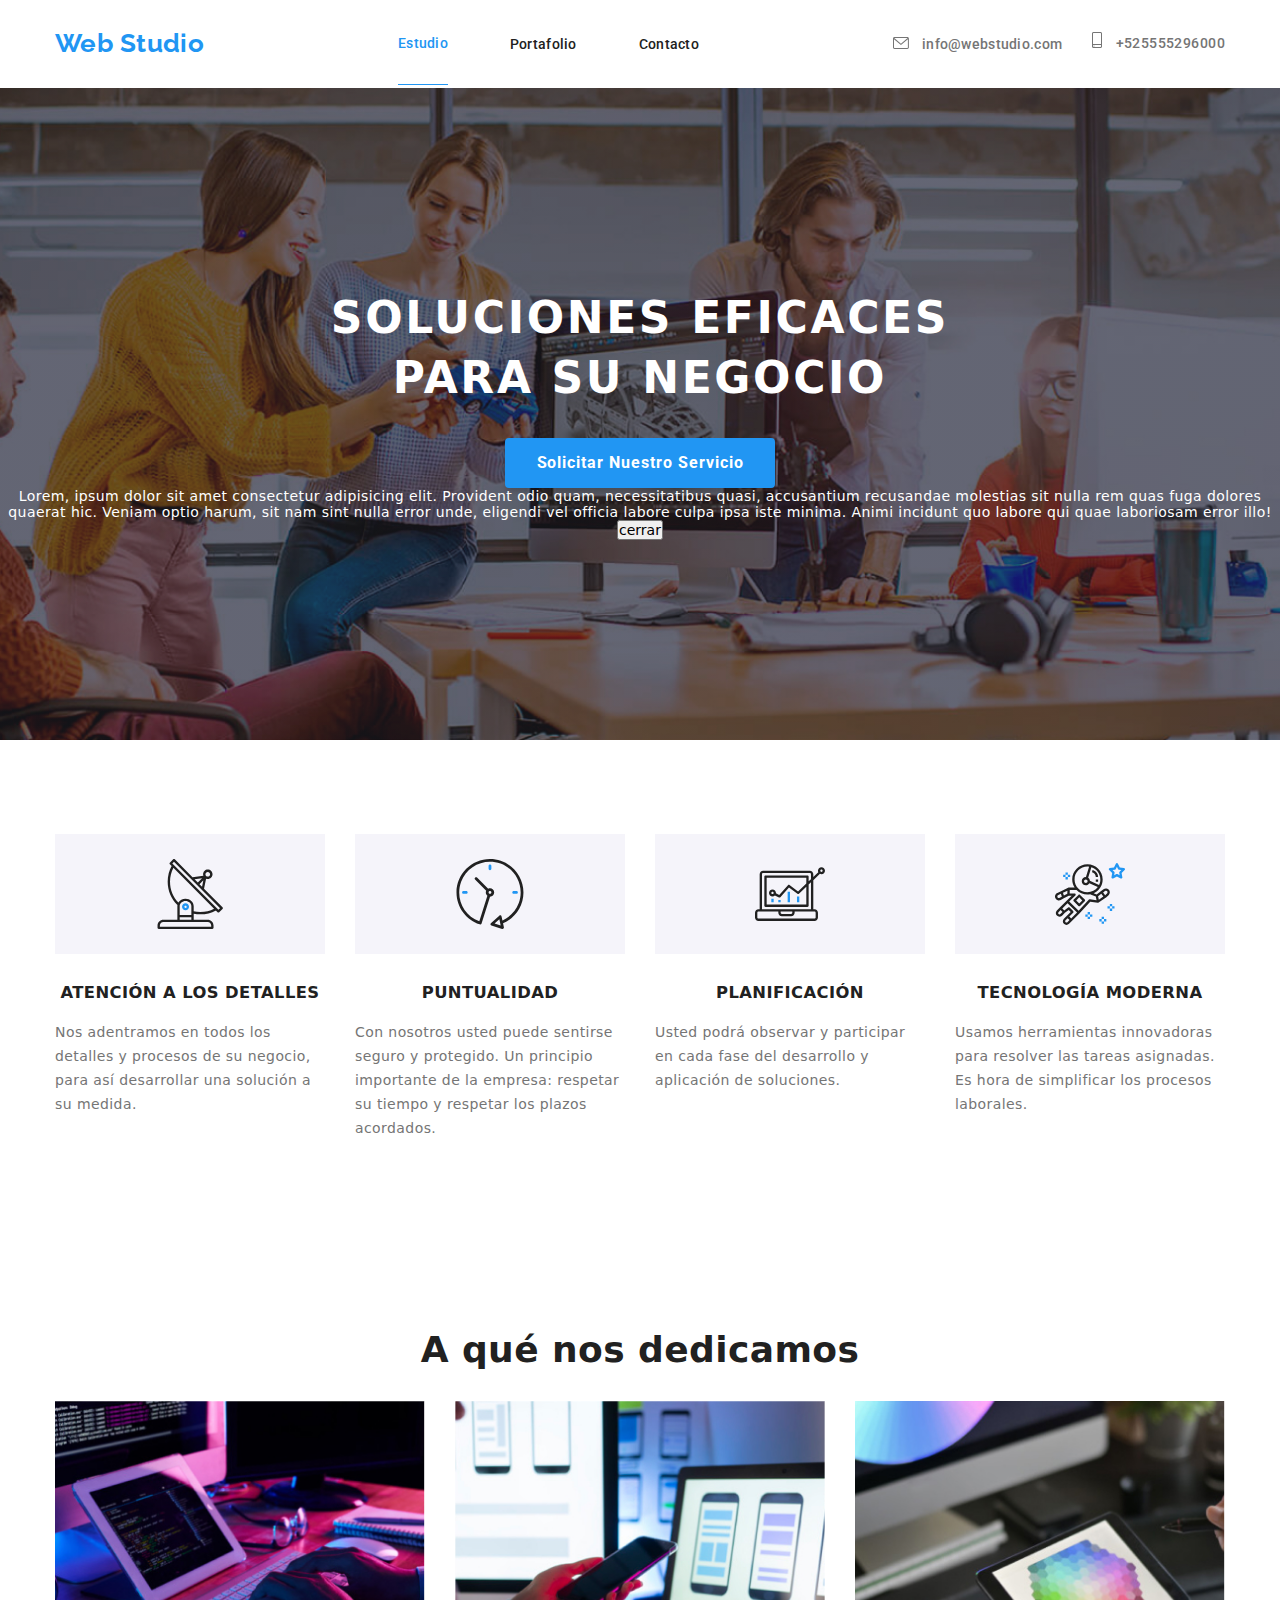
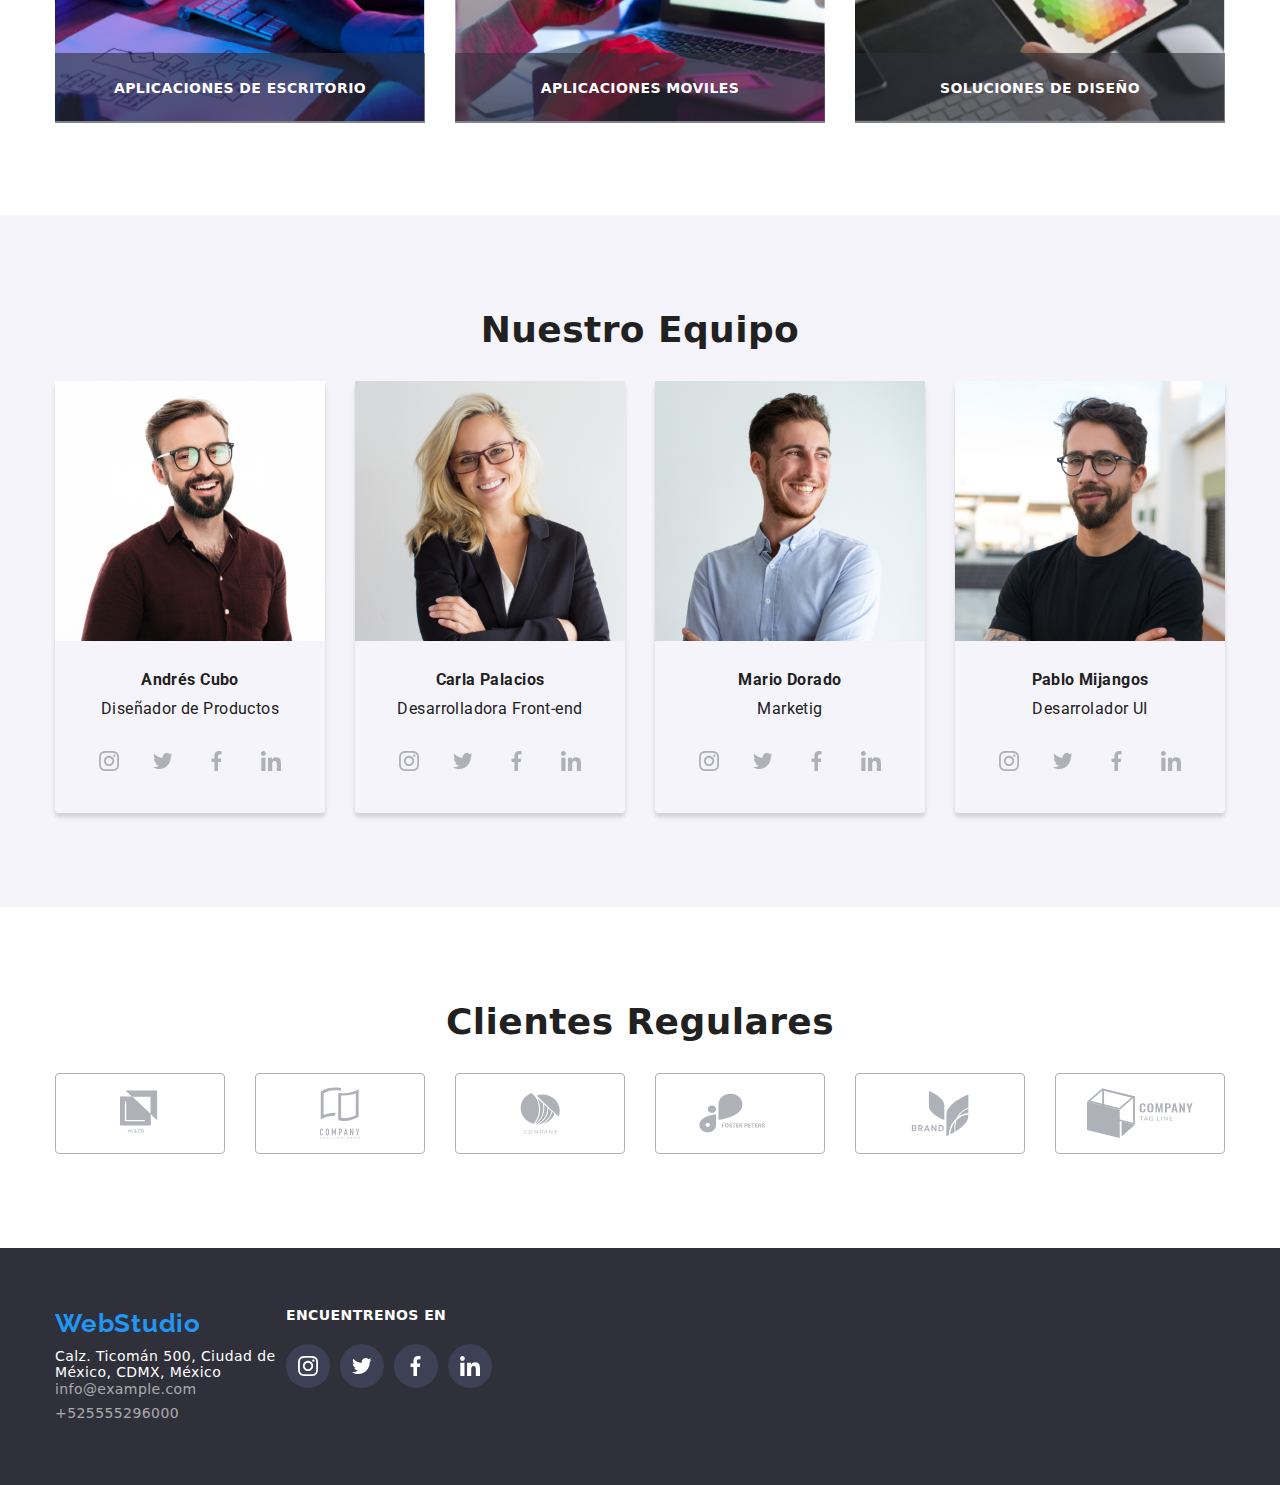
==== index.html @ 2e1197ca "tarea5" ====
<!DOCTYPE html>
<html lang="es">
    <head>
        <link rel="stylesheet" href="./css/styles.css"/>
        <link href="https://fonts.googleapis.com/css2?family=Raleway:wght@700&family=Roboto:wght@400;500;700;900&display=swap" rel="stylesheet"/>
        <link href="https://fonts.googleapis.com/css2?family=Roboto:wght@0,300;0,400;0,700;0,900;1,300;1,400;1,700;1,900&display=swap" rel="stylesheet">
        <link rel="stylesheet" href="https://cdnjs.cloudflare.com/ajax/libs/modern-normalize/1.0.0/modern-normalize.min.css"/>
        <meta charset="UTF-8">
        <meta http-equiv="X-UA-Compatible" content="IE=edge">
        <meta name="viewport" content="width=device-width, initial-scale=1.0">
        <title>Web Studio</title>
    </head>

    <body>
        <header>
            <div class="container container-header">
                <a href="#" class="principal-link">Web Studio</a>
                <nav class="link-nav">
                    <ul class="list-ul-links">
                        <li><a class="link-study" href="./index.html">Estudio</a></li>
                        <li><a class="link" href="./portafolio.html">Portafolio</a></li>
                        <li><a class="link" href="#">Contacto</a></li>
                    </ul>
                </nav>

                <div class="list-ul-contacs">
                    <div class="email">              
                        <a class="link-header" href="mailto:info@example.com" target="_blank">
                        <svg class="icon-email" width="16px" height="12px">
                            <use href="./images/icons.svg/sprite.svg#icon-envelope"></use>
                        </svg>
                        info@webstudio.com
                        </a>
                    </div>

                    <div class="tel">
                        <a class="header-number-contact" href="525555296000"> 
                        <svg class="icon-tel" width="10px" height="16px">
                            <use href="./images/icons.svg/sprite.svg#icon-smartphone"></use>
                        </svg>
                        +525555296000
                        </a>                                                            
                    </div>                                       
                </div>
            </div>     
        </header>

        <main>
            <section class="hero section">
                <div class="container back-hero image-hero">
                    <h1 class="hero-title">SOLUCIONES EFICACES PARA SU NEGOCIO</h1>
                    <button class="hero-button data-modal-open" type="button">Solicitar Nuestro Servicio</button>
                </div>
                <div class="backdrop is-hidden" data-modal> 
                    <div class="modal">
                        <p>Lorem, ipsum dolor sit amet consectetur adipisicing elit. Provident odio quam, necessitatibus quasi, accusantium recusandae molestias sit nulla rem quas fuga dolores quaerat hic. Veniam optio harum, sit nam sint nulla error unde, eligendi vel officia labore culpa ipsa iste minima. Animi incidunt quo labore qui quae laboriosam error illo!</p>
                        <button data-modal-close>cerrar</button>
                    </div>
                </div>
                
            </section>

            <section class="section">
                <div class="container">
                    <ul class="list-ul">
                        <li>
                            <div class="icons-benefist"> 
                                <svg class="icon-ant" width="70px" height="70px">
                                    <use href="./images/icons.svg/sprite.svg#icon-antenna"></use>
                                </svg> 
                            </div>
                            <h3 class="titles">ATENCIÓN A LOS DETALLES</h3>
                            <p class="paragraph"> Nos adentramos en todos los detalles y procesos de su negocio, para así desarrollar una solución a su medida.</p>
                        </li>

                        <li>
                            <div class="icons-benefist">
                                 <svg class="icon-clock" width="70px" height="70px">
                                    <use href="./images/icons.svg/sprite.svg#icon-clock"></use>
                                </svg>
                            </div>
                            <h3 class="titles">PUNTUALIDAD</h3>
                            <p class="paragraph">Con nosotros usted puede sentirse seguro y protegido. Un principio importante de la empresa: respetar su tiempo y respetar los plazos acordados.</p>
                        </li>

                        <li>
                            <div class="icons-benefist">
                                <svg class="icon-diagram" width="70px" height="70px">
                                    <use href="./images/icons.svg/sprite.svg#icon-diagram"></use>
                                </svg>
                            </div>                           
                            <h3 class="titles">PLANIFICACIÓN</h3>
                            <p class="paragraph">Usted podrá observar y participar en cada fase del desarrollo y aplicación de soluciones.</p>
                        </li>

                        <li>
                            <div class="icons-benefist">
                                <svg class="icon-astronaut" width="70px" height="70px">
                                    <use href="./images/icons.svg/sprite.svg#icon-astronaut"></use>
                                </svg>
                            </div>
                            <h3 class="titles">TECNOLOGÍA MODERNA</h3>
                            <p class="paragraph">Usamos herramientas innovadoras para resolver las tareas asignadas. Es hora de simplificar los procesos laborales.</p>
                        </li>
                    </ul>
                </div>
            </section>

            <section class="section">
                <div class="container">
                    <h2 class="title-service">A qué nos dedicamos</h2>
                    <ul class="list-ul list-service img-service">
                        <div class="imag-server">
                            <img src="./images/service-1.jpg" alt="Servicio1" width="373">
                            <div class="text-imag">
                                <p class="paragraph-serv">aplicaciones de escritorio</p>
                            </div>
                        </div>
                        <div class="imag-server">
                            <img src="./images/service-2.jpg" alt="Servicio2" width="373">
                            <div class="text-imag">
                                <p class="paragraph-serv">aplicaciones moviles</p>
                            </div>
                        </div>
                        <div class="imag-server">  
                            <img src="./images/service-3.jpg" alt="Servicio3" width="373"> 
                            <div class="text-imag">
                                <p class="paragraph-serv">soluciones de diseño</p>
                            </div>
                        </div>
                    </ul>
                </div>               
            </section>

            <section class="seccion-team section">
                <div class="container">
                    <h2 class="title-service ">Nuestro Equipo</h2>
                    <ul class="list team-service">
                        <li class="person-rol">
                            <img src="./images/andrescubo.jpg" alt="Andrés Cubo" width="270" height="260">
                            <div class="team-member">
                                <h3 class="h3">Andrés Cubo</h3> 
                                <p class="paragraph-second">Diseñador de Productos</p>
                                <ul class="ul-social-networks">
                                    <li class="social-networks">
                                        <a href="#" class="team-contact-link" >
                                            <svg class="team-contact-icon" width="20px" height="20px">
                                                <use class= "icon"href="./images/icons.svg/sprite.svg#icon-instagram"></use>
                                            </svg>
                                        </a> 
                                    </li>
                                    <li class="social-networks">
                                        <a href="#" class="team-contact-link" >
                                            <svg class="team-contact-icon" width="20px" height="20px">
                                                <use href="./images/icons.svg/sprite.svg#icon-twitter"></use>
                                            </svg>
                                        </a> 
                                    </li>
                                    <li class="social-networks">
                                        <a href="#" class="team-contact-link" >
                                            <svg class="team-contact-icon" width="20px" height="20px">
                                                <use href="./images/icons.svg/sprite.svg#icon-facebook"></use>
                                            </svg>
                                        </a> 
                                    </li>
                                    <li class="social-networks">
                                        <a href="#" class="team-contact-link" >
                                            <svg class="team-contact-icon" width="20px" height="20px">
                                                <use href="./images/icons.svg/sprite.svg#icon-linkedin"></use>
                                            </svg>
                                        </a> 
                                    </li>                                                                              
                                </ul>                                    
                            </div>                              
                        </li>
                        <li class="person-rol"> 
                            <img src="./images/carlapalacios.jpg" alt="Carla Palacios" width="270" height="260">
                            <div class="team-member">
                                <h3 class="h3">Carla Palacios</h3>
                                <p class="paragraph-second">Desarrolladora Front-end</p>
                                <ul class="ul-social-networks">
                                    <li class="social-networks">
                                        <a href="#" class="team-contact-link" >
                                            <svg class="team-contact-icon" width="20px" height="20px">
                                                <use class= "icon"href="./images/icons.svg/sprite.svg#icon-instagram"></use>
                                            </svg>
                                        </a> 
                                    </li>
                                    <li class="social-networks">
                                        <a href="#" class="team-contact-link" >
                                            <svg class="team-contact-icon" width="20px" height="20px">
                                                <use href="./images/icons.svg/sprite.svg#icon-twitter"></use>
                                            </svg>
                                        </a> 
                                    </li>
                                    <li class="social-networks">
                                        <a href="#" class="team-contact-link" >
                                            <svg class="team-contact-icon" width="20px" height="20px">
                                                <use href="./images/icons.svg/sprite.svg#icon-facebook"></use>
                                            </svg>
                                        </a> 
                                    </li>
                                    <li class="social-networks">
                                        <a href="#" class="team-contact-link" >
                                            <svg class="team-contact-icon" width="20px" height="20px">
                                                <use href="./images/icons.svg/sprite.svg#icon-linkedin"></use>
                                            </svg>
                                        </a> 
                                    </li>                                                                              
                                </ul>    
                            </div>                          
                        </li>
                        <li class="person-rol">
                            <img src="./images/mariodorado.jpg" alt="Mario Dorado" width="270" height="260">
                            <div class="team-member">
                                <h3 class="h3">Mario Dorado</h3>  
                                <p class="paragraph-second">Marketig</p>
                                <ul class="ul-social-networks">
                                    <li class="social-networks">
                                        <a href="#" class="team-contact-link" >
                                            <svg class="team-contact-icon" width="20px" height="20px">
                                                <use class= "icon"href="./images/icons.svg/sprite.svg#icon-instagram"></use>
                                            </svg>
                                        </a> 
                                    </li>
                                    <li class="social-networks">
                                        <a href="#" class="team-contact-link" >
                                            <svg class="team-contact-icon" width="20px" height="20px">
                                                <use href="./images/icons.svg/sprite.svg#icon-twitter"></use>
                                            </svg>
                                        </a> 
                                    </li>
                                    <li class="social-networks">
                                        <a href="#" class="team-contact-link" >
                                            <svg class="team-contact-icon" width="20px" height="20px">
                                                <use href="./images/icons.svg/sprite.svg#icon-facebook"></use>
                                            </svg>
                                        </a> 
                                    </li>
                                    <li class="social-networks">
                                        <a href="#" class="team-contact-link" >
                                            <svg class="team-contact-icon" width="20px" height="20px">
                                                <use href="./images/icons.svg/sprite.svg#icon-linkedin"></use>
                                            </svg>
                                        </a> 
                                    </li>                                                                              
                                </ul> 
                            </div>                                
                        </li>
                        <li class="person-rol">
                            <img src="./images/pablomijangos.jpg" alt="Pablo Mijangos" width="270" height="260"> 
                            <div class="team-member">
                                <h3 class="h3">Pablo Mijangos</h3>  
                                <p class="paragraph-second">Desarrolador UI</p>
                                <ul class="ul-social-networks">
                                    <li class="social-networks">
                                        <a href="#" class="team-contact-link" >
                                            <svg class="team-contact-icon" width="20px" height="20px">
                                                <use class= "icon"href="./images/icons.svg/sprite.svg#icon-instagram"></use>
                                            </svg>
                                        </a> 
                                    </li>
                                    <li class="social-networks">
                                        <a href="#" class="team-contact-link" >
                                            <svg class="team-contact-icon" width="20px" height="20px">
                                                <use href="./images/icons.svg/sprite.svg#icon-twitter"></use>
                                            </svg>
                                        </a> 
                                    </li>
                                    <li class="social-networks">
                                        <a href="#" class="team-contact-link" >
                                            <svg class="team-contact-icon" width="20px" height="20px">
                                                <use href="./images/icons.svg/sprite.svg#icon-facebook"></use>
                                            </svg>
                                        </a> 
                                    </li>
                                    <li class="social-networks">
                                        <a href="#" class="team-contact-link" >
                                            <svg class="team-contact-icon" width="20px" height="20px">
                                                <use href="./images/icons.svg/sprite.svg#icon-linkedin"></use>
                                            </svg>
                                        </a> 
                                    </li>                                                                              
                                </ul>
                            </div>                                
                        </li>
                    </ul>
                </div>
            </section>
            <section class="section">
                <div class="container">
                    <h2 class="title-service">Clientes Regulares</h2>
                    <div class="list-ul icon-list">
                            <a href="#" class="bord-icons">
                                <svg class="icon-group" width="41px" height="46px">
                                    <use href="./images/icons.svg/sprite.svg#icon-Client-1"></use>
                                </svg>
                            </a>                          
                       
                            <a href="#" class="bord-icons"> 
                                <svg class="icon-group" width="40px" height="52px">
                                    <use href="./images/icons.svg/sprite.svg#icon-Client-2"></use>
                                </svg>
                            </a>                          
                       
                            <a href="#" class="bord-icons">
                                <svg class="icon-group" width="43px" height="41px">
                                    <use href="./images/icons.svg/sprite.svg#icon-Client-3"></use>
                                </svg>
                            </a>                          
                        
                            <a href="#" class="bord-icons">
                                <svg class="icon-group" width="84px" height="40px">
                                    <use href="./images/icons.svg/sprite.svg#icon-Client-4"></use>
                                </svg>
                            </a>                          
                       
                            <a href="#" class="bord-icons">
                                <svg class="icon-group" width="62px" height="45px">
                                    <use href="./images/icons.svg/sprite.svg#icon-Client-5"></use>
                                </svg>
                            </a>                           
                        
                            <a href="#" class="bord-icons">
                                <svg class="icon-group" width="106px" height="52px">
                                    <use href="./images/icons.svg/sprite.svg#icon-Client-6"></use>
                                </svg>
                            </a>                        
                    </div>
                </div>
            </section>
        </main>

        <footer class="footer">
            <div class="container">
                <div class="style">
                    <div>
                        <a href="#" class="link-study-footer" target="_blank">WebStudio</a>
                        <address class="address">
                            <ul class="list-addres">
                                <li class="dir"> Calz. Ticomán 500, Ciudad de México, CDMX, México </li>
                                <li><a class="footer-link" href="mailto:info@example.com"  target="_blank">info@example.com</a> </li>
                                <li><a class="footer-number-contact"href="tel:+525555296000">+525555296000</a></li>
                            </ul> 
                        </address>
                    </div>

                    <div class="network-footer">
                        <h2 class="title-network-footer">Encuentrenos en</h2>           
                        <ul class="ul-social-networks">
                            <li class="social-networks">
                                <a href="#" class="team-contact-link2" >
                                    <svg class="team-contact-icon2" width="20px" height="20px">
                                        <use class= "icon"href="./images/icons.svg/sprite.svg#icon-instagram"></use>
                                    </svg>
                                </a> 
                            </li>
                            <li class="social-networks">
                                <a href="#" class="team-contact-link2" >
                                    <svg class="team-contact-icon2" width="20px" height="20px">
                                        <use href="./images/icons.svg/sprite.svg#icon-twitter"></use>
                                    </svg>
                                </a> 
                            </li>
                            <li class="social-networks">
                                <a href="#" class="team-contact-link2" >
                                    <svg class="team-contact-icon2" width="20px" height="20px">
                                        <use href="./images/icons.svg/sprite.svg#icon-facebook"></use>
                                    </svg>
                                </a> 
                            </li>
                            <li class="social-networks">
                                <a href="#" class="team-contact-link2" >
                                    <svg class="team-contact-icon2" width="20px" height="20px">
                                        <use href="./images/icons.svg/sprite.svg#icon-linkedin"></use>
                                    </svg>
                                </a> 
                            </li>                                                                              
                        </ul>
                    </div>
                </div>    
            </div>            
        </footer>
    <script src="./js/modal.js"></script>
    </body>
</html>
---- css/styles.css ----
/* ------------ NORMALICE-----------------*/

h1,h2,h3,h4,h5,h6,p{
    margin-top: 0;
    margin-bottom: 0;
}
html{
    box-sizing: border-box;
}
*,*::after,*::before{
    box-sizing: inherit;
}
img{
    display: block;
    max-width: 100%;
    height: auto;
}
address{
    font-style: normal;
}
.link{
    text-decoration: none;
    color: inherit;
}
.list{
    list-style: none;
    padding: 0;
    margin: 0;
}

/*---------------------Variables--------------------------------*/
:root{
    --conteiner-pading:calc((100%- 1200)/2);
    --color-texto-principal: #212121; 
    --color-texto-secundario: #2196F3;
    --color-texto-terceario: #FFFFFF;
    --background-color-principal: #2196F3;
}
 /* --- GENERAL---*/
body{
    color: var(--color-texto-principal);
    background-color: var(--color-texto-terceario);
    font-family: "Roboto", sans-serif;
    font-style: normal;
    font-size: 14px;
    font-weight: 400;
    letter-spacing: 0.03em;
}
a {
 text-decoration: none;
}
* {
    margin: 0;
    padding: 0;
    box-sizing: border-box;
  }
.container { 
    width: 1200px; 
    padding-left: 15px; 
    padding-right: 15px; 
    margin:0 auto; 
}
.section{
    padding-top: 94px;
    padding-bottom: 94px;
}
/* ----------------HEADER---------------------------*/

/* -----------logo Webstudio-------------------*/

.principal-link{
    color: var(--color-texto-secundario);
    font-family: "Raleway";
    font-weight: 700;
    font-size: 26px;
    line-height: 1.19;
    margin-top: 24px;
    margin-bottom: 25px;
}
/* --------enlaces header------------------------------*/

.link-study{
    position: relative;
    color: var(--color-texto-secundario);
    font-family: "Roboto";
    font-weight: 500;
    line-height: 0.86;
    text-align: left;
    line-height: 1.14;
    letter-spacing: 0.02em;
    text-decoration: none;  
    padding-top: 32px;
    padding-bottom: 32px;
}
.link-study:hover,
.link-study:focus{
    color: var(--color-texto-principal);
 }

.link-study::after{
    content:"";
    position: absolute;
    bottom: -1px;
    left: 0;
    width: 100%;
    height: .1px;
    background-color: var(--color-texto-secundario);
    }
.link-study:hover::after{
    height: 4px;
    color: var(--color-texto-secundario);
    border-radius: 2px;
    transition-duration: 250ms;
    transition-timing-function: cubic-bezier( 0.4, 0, 0.2, 1);
}
.link-portfolio{
    color: var(--color-texto-secundario);
    font-family: "Roboto";
    font-weight: 500;
    line-height: 0.87;
    letter-spacing:0.02em;
    padding-top: 32px;
    padding-bottom: 32px;
    text-decoration: none;
}
.link-portfolio:hover,
.link-portfolio:focus{
    color: var(--color-texto-secundario);
    transition-duration: 500ms;
    transition-timing-function: cubic-bezier( 0.4, 0, 0.2, 1);
}
.link-portfolio{
    position: relative;
}
.link-portfolio::after{
    content:"";
    position: absolute;
    bottom: 0;
    left: 0;
    width: 100%;
    height: 1px;
    background-color: var(--color-texto-secundario);
    border-radius: 2px;
    }
.link-portfolio:hover::after{
    height: 4px;
    color: var(--color-texto-secundario);
    transition-duration: 500ms;
    transition-timing-function: cubic-bezier( 0.4, 0, 0.2, 1);
}
.link{
    color: var(--color-texto-principal);
    font-family: "Roboto";
    font-weight: 500;
    line-height: 0.87;
    text-align: left;
    letter-spacing:0.02em;
    padding-top: 32px;
    padding-bottom: 32px;
    text-decoration: none;
}
.link:hover,
.link:focus{
    color: var(--color-texto-secundario);
    transition-duration: 250ms;
    transition-timing-function: cubic-bezier( 0.4, 0, 0.2, 1);
}
/*-------------------------------------------*/
.link-header{
    color:#757575  ;
    font-family: "Roboto";
    font-weight: 500;
    line-height: 0.86;
    letter-spacing: 0.02em;
    padding-top: 32px;
    padding-bottom: 32px;
    text-decoration: none;
    }
.link-header:hover,
.link-header:focus{
    color: var(--color-texto-secundario);
}
.header-number-contact{
    color: #757575;
    font-family: "Roboto";
    font-style: normal;
    font-weight: 500;
    line-height: 1.71;
    text-align: left;
    padding-top: 32px;
    padding-bottom: 32px;
    text-decoration: none;
}
.header-number-contact:hover,
.header-number-contact:focus{
    color: var(--color-texto-secundario); 
}
    /*--- FLEX HEADER--- */

.container-header{
    display: flex;
    justify-content: space-between;
    align-items: center;
    gap: 100px;
    text-decoration: none;
}
.link-nav{
    display: flex; 
    justify-content: center;
    align-items: center;
    gap: 80px;
    text-decoration: none;
}
.list-ul{
    display: flex;
    justify-content: center;
    list-style: none;
    gap: 30px;
    }

.list-ul-links{
    display: flex;
    justify-content: center;
    align-items: center;
    list-style: none;
    gap: 62px;
}

.list-ul-contacs{
    display: flex;
    justify-content: flex-end;
    align-items: center;
    list-style: none;
    gap: 30px;
}
.email{
    display: flex;
    justify-content: center;
    align-items: center;
    gap: 30px;
    cursor: pointer;
}
.email:hover use,
.email:focus use{
    fill: var(--color-texto-secundario);
}
.icon-email{
    fill: #757575;
    margin-right: 10px;
}

.tel:hover use,
.tel:focus use{
    fill: var(--color-texto-secundario);
}
.tel{
    cursor: pointer;
}
.tel{
    display: flex;
    justify-content: center;
    align-items: center;
    gap: 08px;
}    
.icon-tel{
    fill: #757575;
    margin-right: 10px;
}
/*---------------------------MAIN------------------------*/
/*------hero------*/
.hero{
    color: var(--color-texto-terceario);
    background-color: #2F303A;
    text-align: center;
    align-items: center;
    padding: 200px 0;
    display: flex;
    width: auto;
    height: auto;
    justify-content: space-evenly;
    flex-direction: column;
    align-items: center;
    background-image:
    linear-gradient(to right, 
    rgba(47,48,58,0.4), 
    rgba(47,48,58,0.4)),
    url(../images/Imagen.jpg);
    background-position: center;
    background-size: cover;
}
/*------------Titulo Principal----------------*/
.hero-title{
    color: var(--color-texto-terceario);
    width: 696px;
    font-weight: 900;
    font-size: 44px;
    line-height: 1.36;
    text-align: center;
    letter-spacing: 0.06em;
    margin-left:auto;
    margin-right: auto;
}
/*---------Botón principal------------------------------------*/

.hero-button{
    color: var(--color-texto-terceario);
    background-color: var(--background-color-principal);
    font-family: "Roboto";
    font-size: 16px;
    font-weight: 700;
    line-height: 1.87;
    letter-spacing: 0.06em;
    padding: 10px 32px;
    border: 0; 
    cursor: pointer;
    text-align: center;
    margin-top: 30px;
    box-shadow: 0px 4px 4px rgba(0, 0, 0, 0.15);
    border-radius: 4px; 
}
.hero-button:hover, 
.hero-button:focus{
    color: var(--color-texto-principal);
    transition-duration: 250ms;
    transition-timing-function: cubic-bezier( 0.4, 0, 0.2, 1);
}

/*---------Ventana modal------------
.data-modal-open{

}
.backdrop{
    position: fixed;
    width: 100%;
    height: 100%;
    top: 0;
    left: 0;
    background-color: rgba(0, 0, 0, 0.4);
 
}
.is-hidden{
    visibility: hidden;
    opacity: 0;
    pointer-events: none;   
}
.modal{
    position: absolute;
    border-radius: 4px;
    visibility: hidden;

-----*/


/*-------Sección de beneficios y servicios--------------------------------*/

.icons-benefist{
    background-color: #F5F4FA;
    display: flex;
    width: 270px;
    height: 120px;
    justify-content: center;
    align-items: center;
    text-align: center;
    gap: 20px;
}
.titles{
    color: var(--color-texto-principal);
    font-weight: 700;
    text-align: center;
    align-items: center;
    line-height: 1.14;
    padding-top: 30px;
}
.paragraph{
    color: #757575;
    font-weight: 400;
    line-height: 1.71;
    text-align: left;
    margin-top: 19px;
}

/*-------------Servicios----------------*/
.h3{
    font-family: "Roboto";
    font-style: bond;
    font-weight: 700;
    font-size: 16px;
    line-height: 1.18;
    margin-bottom: 10px;
}
.paragraph-second{
    font-family: "Roboto";
    font-weight: 400;
    font-size: 16px;
    line-height: 1.18;
    text-align: center;
}
/*------Flex contenedor de servicios*/
.icon{
    display: flex;
    justify-content: center;
    align-items: center;
}
.title-service{
    font-weight: 700;
    font-size: 36px;
    line-height: 1.16;
    text-align: center;
    margin-bottom: 30px;
}
.imag-server{
    position: relative;
}
.text-imag{
    position: absolute;
    top: 252px;
    width: 100%;
} 
.paragraph-serv{
    color: var(--color-texto-terceario);
    font-weight: 700;
    font-size: 14px;
    text-align: center;
    text-transform: uppercase;
    background-color: rgba(47, 48, 58, 0.6);
    line-height: 70px; 
}
/*--------------------------------*/
.seccion-team{
    background-color: #F5F4FA;
}
.team-service{
    display: flex;
    justify-content: center;
    align-items: center;
    text-align: center;
    gap: 30px;  
}
.person-rol{
    border-radius: 4px;
    box-shadow: 0px 4px 4px rgba(0, 0, 0, 0.15);
}
.team-member {
    padding: 30px;
}
/*-----------------Iconos redes sociales Main-----------------*/

.team-contact-link{
    display: flex;
    justify-content: center;
    width: 44px;
    height: 44px;
    border-radius: 25px;
    text-align: center;
    align-items: center;
    line-height: 1.87;
}
.team-contact-link:hover{
    display: flex;
    justify-content: center;
    width: 44px;
    height: 44px;
    border-radius: 25px;
    background-color: var(--color-texto-secundario);
    text-align: center;
    align-items: center;
    line-height: 1.87;
    transition-duration: 250ms;
    transition-timing-function: cubic-bezier( 0.4, 0, 0.2, 1);
}
.ul-social-networks{
    display: flex;
    justify-content: center;
    align-items: center;
    gap: 10px;
    margin-top: 20px;
    cursor: pointer; 
    list-style: none;
}
.team-contact-link{
    display: flex;
    justify-content: center;
    width: 44px;
    height: 44px;
    border-radius: 25px;
    text-align: center;
    align-items: center;
    line-height: 1.87;
 }
.team-contact-icon{
    fill: #AFB1B8;
    }
.team-contact-icon:hover{
        fill: var(--color-texto-terceario);
        transition-duration: 500ms;
    transition-timing-function: cubic-bezier( 0.4, 0, 0.2, 1);
}     
.team-contact-link:hover{
        display: flex;
        justify-content: center;
        width: 44px;
        height: 44px;
        border-radius: 25ppx;
        background-color: var(--background-color-principal);
        text-align: center;
        align-items: center;
        line-height: 1.87;
        transition-duration: 500ms;
        transition-timing-function: cubic-bezier( 0.4, 0, 0.2, 1);
}
.icon-section{
    width: 100%;
    display: flex;
    justify-content: space-around;
    padding: 16px;
}
.icon-section > svg > path{
    fill: #AFB1B8;  
}
.icon-section > svg:hover > path,
.icon-section > svg:focus > path {
    fill: var(--color-texto-terceario);
    cursor: pointer;
    transition-duration: 500ms;
    transition-timing-function: cubic-bezier( 0.4, 0, 0.2, 1);
}

/*----------------------CLIENTES REGULARES-----------------------*/
.icon-list{
    display: flex;
    justify-content: center;
    align-items: center;
    text-align: center;
    gap:30px;
    padding: 0;
}
.bord-icons:hover .icon-group{
    fill:var(--color-texto-secundario);
    cursor: pointer;
    transition-duration: 500ms;
    transition-timing-function: cubic-bezier( 0.4, 0, 0.2, 1);
}
.bord-icons:hover{
    border:1px solid var(--color-texto-secundario);  
}
.bord-icons{
    border: 1px solid #AFB1B8;
    width: 170px;
    height: 81px;
    display: flex;
    justify-content: center;
    align-items: center;
    border-radius: 4px;
}
.icon-group{
    fill: #AFB1B8;
} 

 /*--------------------FOOTER--------------------------*/
.link-study-footer{
    color: var(--color-texto-secundario);
    font-family: Raleway;
    font-style: normal;
    font-weight: 700;
    font-size: 26px;
    line-height: 1.19;
    letter-spacing: 0.03em;
    margin-left: 0px;
    display: inline-block;
}
.dir{
    color: var(--color-texto-terceario);
    width: 231px;
    height: 21px;
    margin-top: 9px;
    margin-bottom: 9px;
}
.footer-link{
    color: rgba(255, 255, 255, 0.6);
    font-weight: 400;
    line-height: 1.71;
}
.footer-link:hover, 
.footer-link:focus{
    color: var(--color-texto-secundario);
    transition-duration: 500ms;
    transition-timing-function: cubic-bezier( 0.4, 0, 0.2, 1);
}
.footer-number-contact{
    color: rgba(255, 255, 255, 0.6);
    font-weight: 400;
    line-height: 1.71;
}
.footer-number-contact:hover, 
.footer-number-contact:focus{
    color: var(--color-texto-secundario);
    transition-duration: 500ms;
    transition-timing-function: cubic-bezier( 0.4, 0, 0.2, 1);

    /*--------flex footer----------*/
}
.footer{
    background-color: #2F303A; 
    padding-top: 60px;
    padding-bottom: 60px;
}
.style{
    display: flex;
}
.list-addres{
    list-style: none;
    display: inline-block;
    flex-direction: column;
    margin: 0 auto;
}
/* -------redes sociales footer*/


.title-network-footer{
    color: var(--color-texto-terceario);
    font-weight: 700;
    font-size: 14px;
    line-height: 1.14;
    text-transform: uppercase;
}
.team-contact-link2{
    display: flex;
    justify-content: center;
    width: 44px;
    height: 44px;
    border-radius: 25px;
    background-color: #3e4155;
    text-align: center;
    align-items: center;
    line-height: 1.87;
 }
 .team-contact-icon2{
    fill: var(--color-texto-terceario);
    }
.team-contact-link2:hover{
        display: flex;
        justify-content: center;
        width: 44px;
        height: 44px;
        border-radius: 25ppx;
        background-color: var(--background-color-principal);
        text-align: center;
        align-items: center;
        line-height: 1.87;
        transition-duration: 500ms;
        transition-timing-function: cubic-bezier( 0.4, 0, 0.2, 1);
}

/*--------------------PÁGINA DE PORTAFOLIO------------------------*/
.title-h3{
    color:var(--color-texto-principal);
    font-weight: 700;
    font-size: 18px;
    line-height: 2;
    text-align: Left;
    letter-spacing: 0.06;
}
.paragraph-portfolio{
    color: #757575;
    font-weight: 400;
    font-size: 16px;
    line-height: 1.87;
    text-align: Left;
}
/* ---------Botones------------------*/

.general-button{
    color: var(--color-texto-principal);
    background-color: #F5F4FA;
    font-family: "Roboto";
    font-style: normal;
    font-weight: 500;
    font-size: 16px;
    font-weight: 700;
    line-height: 1.62;
    text-align: center;
    width: 73px;
    height: 38px;
    left: 495px;
    top: 186px;
    border: 0;
    cursor: pointer;
    box-shadow: 0px 4px 4px rgba(0, 0, 0, 0.15);
    border-radius: 4px; 
}
.general-button:hover, 
.general-button:focus{
    color: var(--color-texto-terceario);
    background-color: var(--background-color-principal);
    transition-duration: 250ms;
    transition-timing-function: cubic-bezier( 0.4, 0, 0.2, 1);
}
.button{
    color: var(--color-texto-principal);
    background-color: #F5F4FA;
    font-family: "Roboto";
    font-style: normal;
    font-weight: 500;
    font-size: 16px;
    font-weight: 700;
    line-height: 1.62;
    border: 0;
    cursor: pointer;
    box-shadow: 0px 4px 4px rgba(0, 0, 0, 0.15);
    border-radius: 4px; 
    width: 145px;
    height: 38px;
}
.button:hover,
.button:focus{
    color: var(--color-texto-terceario);
    background-color: var(--background-color-principal);
    transition-duration: 500ms;
    transition-timing-function: cubic-bezier( 0.4, 0, 0.2, 1);
}
.list-bot{
    display: flex;
    justify-content: center;
    align-items: center;
    list-style: none;
    gap: 08px;
    padding-bottom: 56px;
    }

/*------------------Productos de protafolio--------------------------------*/
.products-portfolio{
    display: flex;
    flex-wrap: wrap;
    gap: 30px; 
}
.product{
    flex-basis: calc((100% - 60px) / 3);
}
.product:hover,
.product:focus{
    cursor: pointer;
    box-shadow: 0px 4px 4px rgba(0, 0, 0, 0.15);
    border-radius: 4px;
}
.title-h3{
    font-size: 18px;
    width: 322px;
}
.paragraph-portfolio{
    font-size: 16px;
    width: 322px;
    height: 30px;
}
.reading-port{
    padding: 20px 24px;
}
.text-product{
    position: relative;
    width: 370px;
    height: 294px;
    margin-left: auto;
    margin-right: auto;
    background-color: #bdbdbd;
    overflow: hidden;
}
.text-product:hover .presentation-product {
    transform: translatex(0);
  }
.presentation-product{
    position: absolute;
    top: 0;
    left: 0;
    width: 370px;
    height: 2294px;
    background-color: rgba(33, 150, 243, 0.9);
    transform: translatey(100%);
    transition-duration: 500ms;
    transition-timing-function: cubic-bezier( 0.4, 0, 0.2, 1);
}
.presentation-product > p {
    color: var(--color-texto-terceario);
    padding: 63px 24px;
    font-weight: 400;
    font-size: 18px;
    line-height: 1.55;
    text-align: center;
    align-items: center;
}
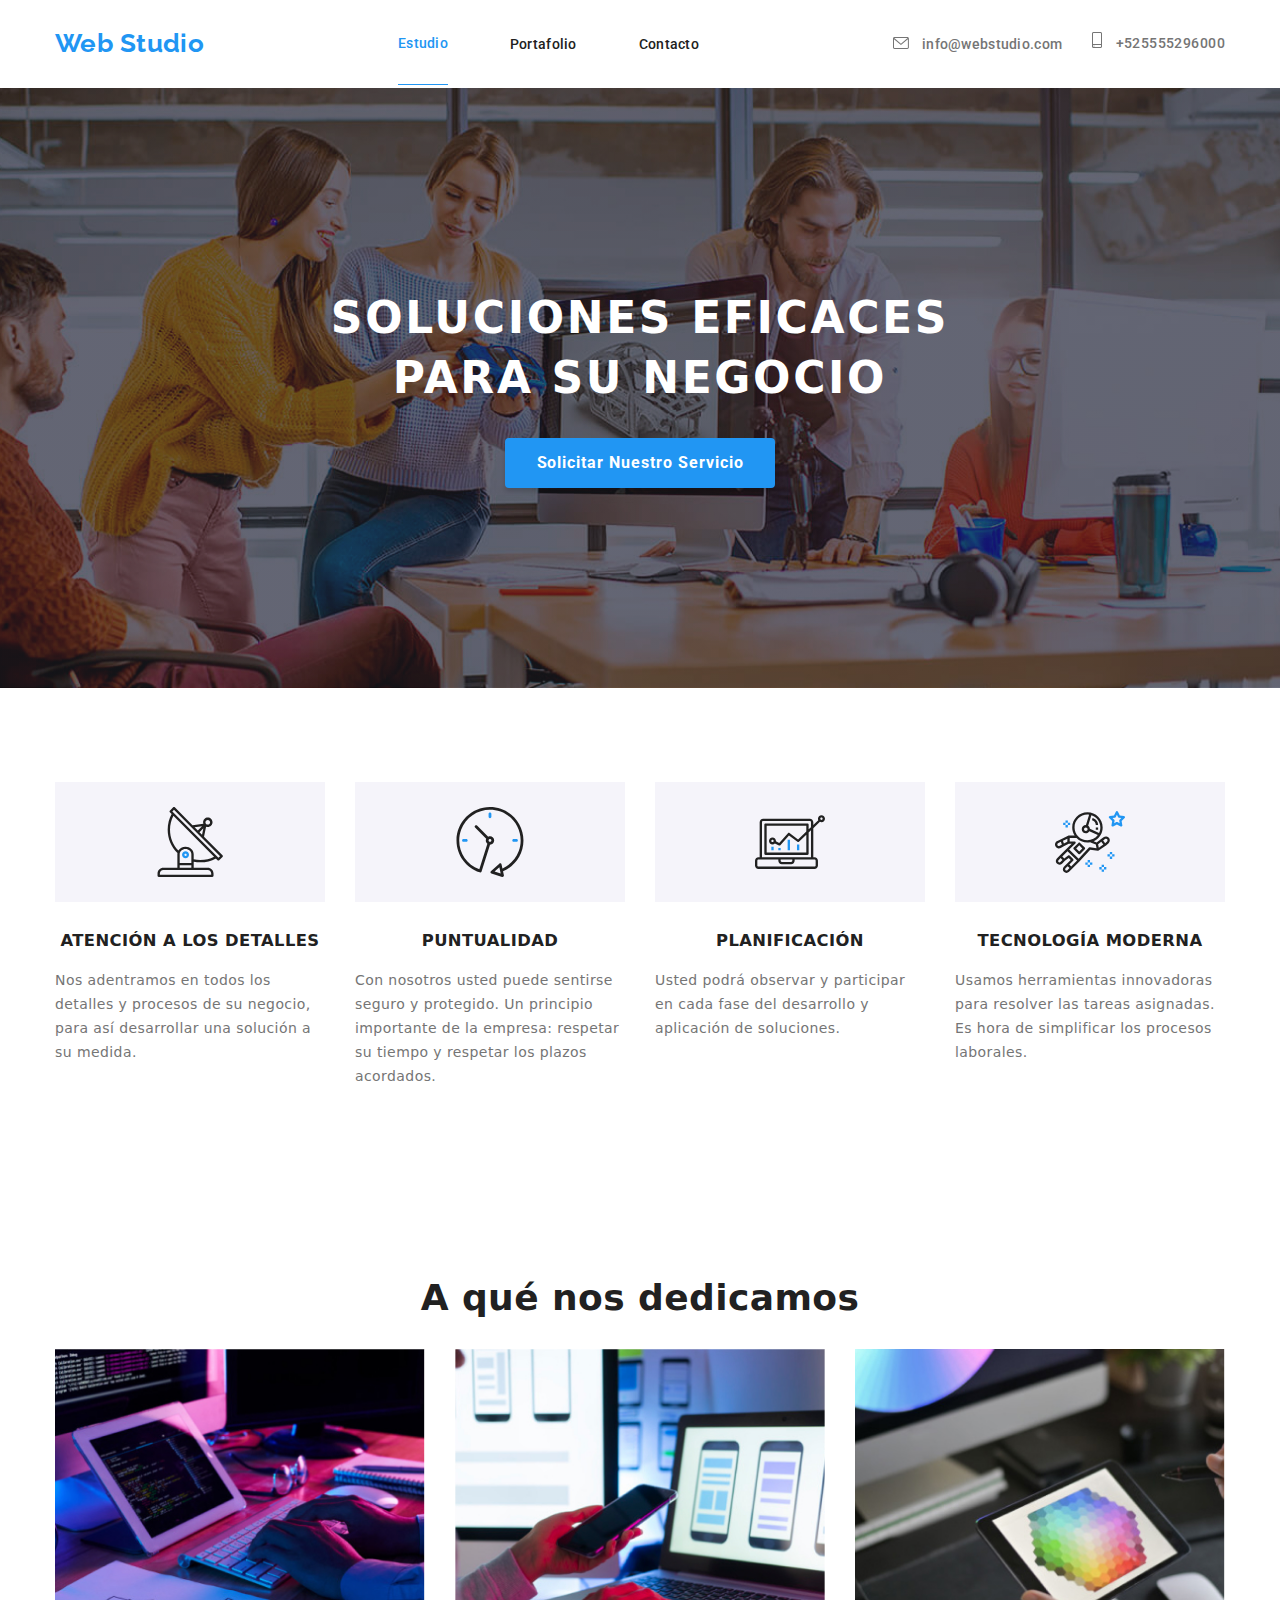
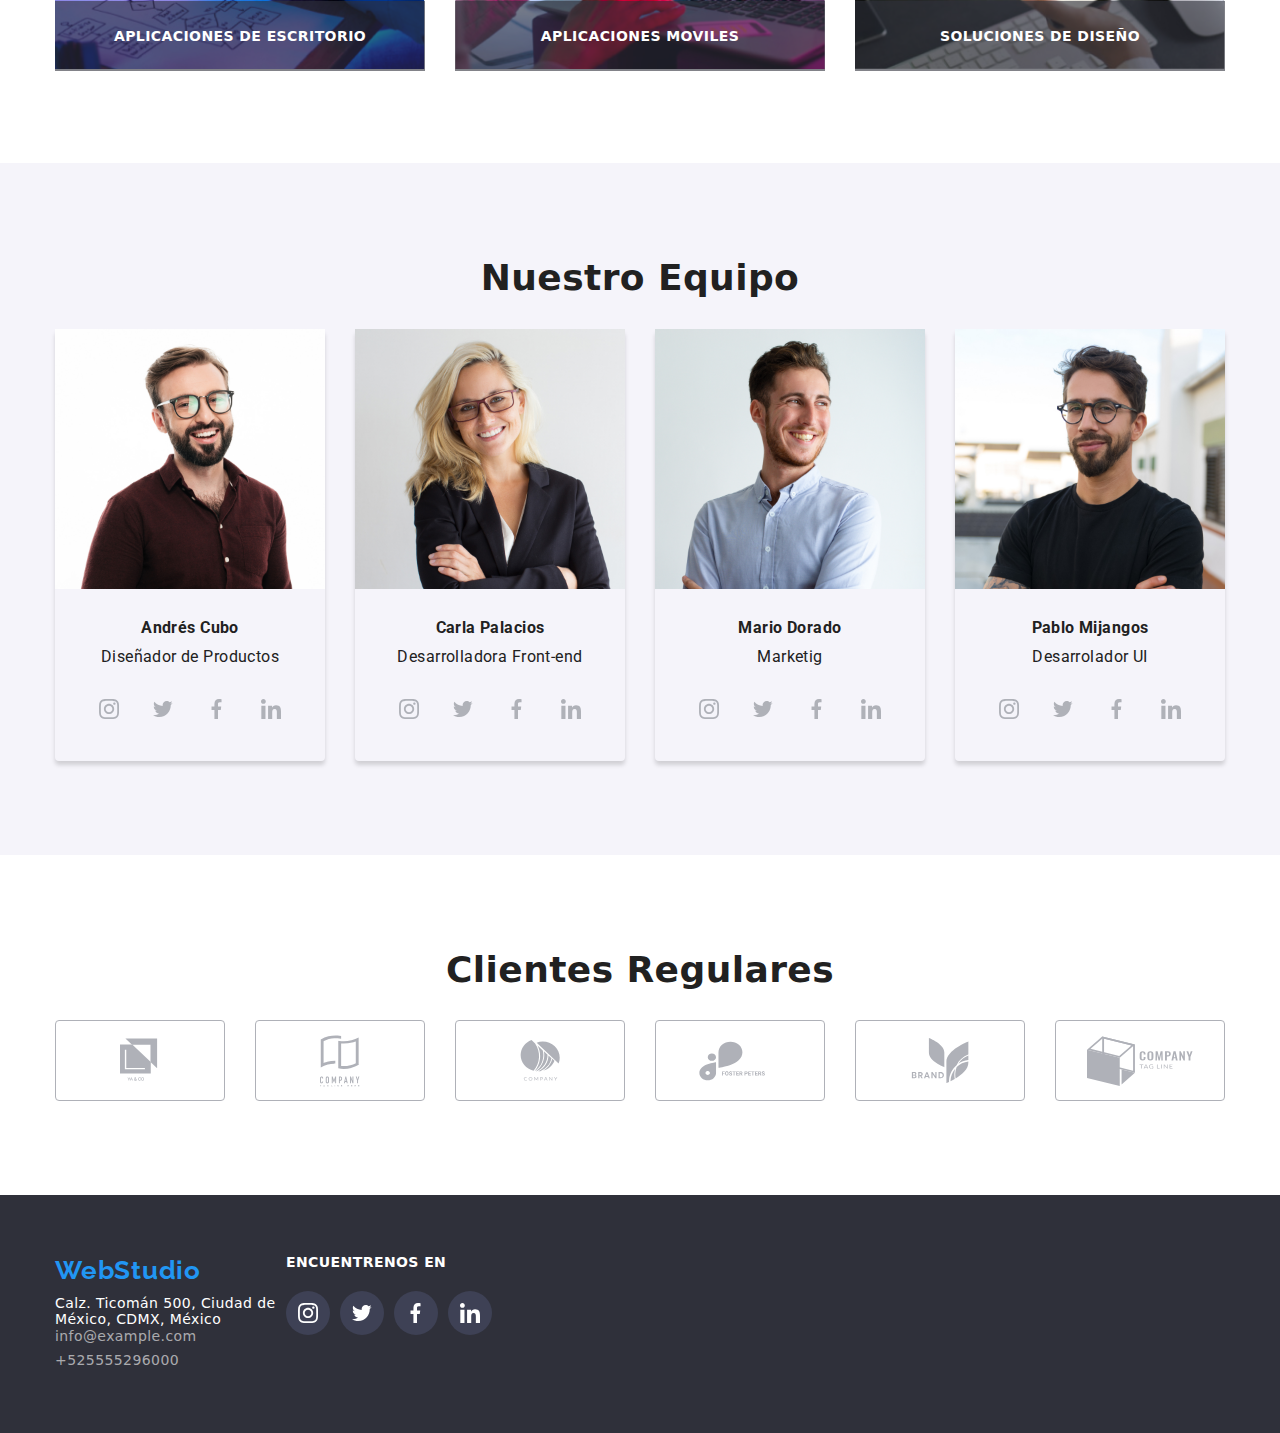
==== commit 74a1f98b: "correcciontarea5" ====
--- a/index.html
+++ b/index.html
@@ -49,7 +49,7 @@
             <section class="hero section">
                 <div class="container back-hero image-hero">
                     <h1 class="hero-title">SOLUCIONES EFICACES PARA SU NEGOCIO</h1>
-                    <button class="hero-button data-modal-open" type="button">Solicitar Nuestro Servicio</button>
+                    <button class="hero-button" data-modal-open type="button">Solicitar Nuestro Servicio</button>
                 </div>
                 <div class="backdrop is-hidden" data-modal> 
                     <div class="modal">
@@ -145,7 +145,7 @@
                                     <li class="social-networks">
                                         <a href="#" class="team-contact-link" >
                                             <svg class="team-contact-icon" width="20px" height="20px">
-                                                <use class= "icon"href="./images/icons.svg/sprite.svg#icon-instagram"></use>
+                                                <use href="./images/icons.svg/sprite.svg#icon-instagram"></use>
                                             </svg>
                                         </a> 
                                     </li>
@@ -182,7 +182,7 @@
                                     <li class="social-networks">
                                         <a href="#" class="team-contact-link" >
                                             <svg class="team-contact-icon" width="20px" height="20px">
-                                                <use class= "icon"href="./images/icons.svg/sprite.svg#icon-instagram"></use>
+                                                <use class= "icon" href="./images/icons.svg/sprite.svg#icon-instagram"></use>
                                             </svg>
                                         </a> 
                                     </li>
@@ -351,7 +351,7 @@
                             <li class="social-networks">
                                 <a href="#" class="team-contact-link2" >
                                     <svg class="team-contact-icon2" width="20px" height="20px">
-                                        <use class= "icon"href="./images/icons.svg/sprite.svg#icon-instagram"></use>
+                                        <use href="./images/icons.svg/sprite.svg#icon-instagram"></use>
                                     </svg>
                                 </a> 
                             </li>
--- a/css/styles.css
+++ b/css/styles.css
@@ -35,6 +35,7 @@
     --color-texto-secundario: #2196F3;
     --color-texto-terceario: #FFFFFF;
     --background-color-principal: #2196F3;
+    --background-color-secundary: rgba(33, 150, 243, 0.9);
 }
  /* --- GENERAL---*/
 body{
@@ -91,12 +92,15 @@
     text-decoration: none;  
     padding-top: 32px;
     padding-bottom: 32px;
+    transition-property:color;
+    transition-duration: 250ms;
+    transition-timing-function: cubic-bezier( 0.4, 0, 0.2, 1);
+    transition-delay: 0;
 }
 .link-study:hover,
 .link-study:focus{
     color: var(--color-texto-principal);
  }
-
 .link-study::after{
     content:"";
     position: absolute;
@@ -105,13 +109,16 @@
     width: 100%;
     height: .1px;
     background-color: var(--color-texto-secundario);
+    transition-property:background-color;
+    transition-duration: 250ms;
+    transition-timing-function: cubic-bezier( 0.4, 0, 0.2, 1);
+    transition-delay: 0;
     }
 .link-study:hover::after{
     height: 4px;
     color: var(--color-texto-secundario);
     border-radius: 2px;
-    transition-duration: 250ms;
-    transition-timing-function: cubic-bezier( 0.4, 0, 0.2, 1);
+   
 }
 .link-portfolio{
     color: var(--color-texto-secundario);
@@ -122,12 +129,15 @@
     padding-top: 32px;
     padding-bottom: 32px;
     text-decoration: none;
+    transition-property:color;
+    transition-duration: 250ms;
+    transition-timing-function: cubic-bezier( 0.4, 0, 0.2, 1);
+    transition-delay: 0;
 }
 .link-portfolio:hover,
 .link-portfolio:focus{
     color: var(--color-texto-secundario);
-    transition-duration: 500ms;
-    transition-timing-function: cubic-bezier( 0.4, 0, 0.2, 1);
+   
 }
 .link-portfolio{
     position: relative;
@@ -158,12 +168,14 @@
     padding-top: 32px;
     padding-bottom: 32px;
     text-decoration: none;
+    transition-property:color;
+    transition-duration: 250ms;
+    transition-timing-function: cubic-bezier( 0.4, 0, 0.2, 1);
+    transition-delay: 0;
 }
 .link:hover,
 .link:focus{
     color: var(--color-texto-secundario);
-    transition-duration: 250ms;
-    transition-timing-function: cubic-bezier( 0.4, 0, 0.2, 1);
 }
 /*-------------------------------------------*/
 .link-header{
@@ -175,6 +187,10 @@
     padding-top: 32px;
     padding-bottom: 32px;
     text-decoration: none;
+    transition-property:color;
+    transition-duration: 250ms;
+    transition-timing-function: cubic-bezier( 0.4, 0, 0.2, 1);
+    transition-delay: 0;
     }
 .link-header:hover,
 .link-header:focus{
@@ -190,6 +206,10 @@
     padding-top: 32px;
     padding-bottom: 32px;
     text-decoration: none;
+    transition-property:color;
+    transition-duration: 250ms;
+    transition-timing-function: cubic-bezier( 0.4, 0, 0.2, 1);
+    transition-delay: 0;
 }
 .header-number-contact:hover,
 .header-number-contact:focus{
@@ -217,7 +237,6 @@
     list-style: none;
     gap: 30px;
     }
-
 .list-ul-links{
     display: flex;
     justify-content: center;
@@ -225,7 +244,6 @@
     list-style: none;
     gap: 62px;
 }
-
 .list-ul-contacs{
     display: flex;
     justify-content: flex-end;
@@ -317,17 +335,16 @@
     margin-top: 30px;
     box-shadow: 0px 4px 4px rgba(0, 0, 0, 0.15);
     border-radius: 4px; 
+    transition-property:color;
+    transition-duration: 250ms;
+    transition-timing-function: cubic-bezier( 0.4, 0, 0.2, 1);
+    transition-delay: 0;
 }
 .hero-button:hover, 
 .hero-button:focus{
     color: var(--color-texto-principal);
-    transition-duration: 250ms;
-    transition-timing-function: cubic-bezier( 0.4, 0, 0.2, 1);
-}
-
-/*---------Ventana modal------------
-.data-modal-open{
-
+
+/*-------------Ventana Modal-------------------------*/
 }
 .backdrop{
     position: fixed;
@@ -336,7 +353,7 @@
     top: 0;
     left: 0;
     background-color: rgba(0, 0, 0, 0.4);
- 
+    z-index: 1;
 }
 .is-hidden{
     visibility: hidden;
@@ -345,12 +362,16 @@
 }
 .modal{
     position: absolute;
+    color: var(--color-texto-principal);
+    width: 528px;
+    height: 581px;
+    background-color: var(--color-texto-terceario);
     border-radius: 4px;
-    visibility: hidden;
-
------*/
-
-
+    top: 50%;
+    left: 50%;
+    transform: translate(-50%, -50%);
+    }
+   
 /*-------Sección de beneficios y servicios--------------------------------*/
 
 .icons-benefist{
@@ -445,29 +466,6 @@
 }
 /*-----------------Iconos redes sociales Main-----------------*/
 
-.team-contact-link{
-    display: flex;
-    justify-content: center;
-    width: 44px;
-    height: 44px;
-    border-radius: 25px;
-    text-align: center;
-    align-items: center;
-    line-height: 1.87;
-}
-.team-contact-link:hover{
-    display: flex;
-    justify-content: center;
-    width: 44px;
-    height: 44px;
-    border-radius: 25px;
-    background-color: var(--color-texto-secundario);
-    text-align: center;
-    align-items: center;
-    line-height: 1.87;
-    transition-duration: 250ms;
-    transition-timing-function: cubic-bezier( 0.4, 0, 0.2, 1);
-}
 .ul-social-networks{
     display: flex;
     justify-content: center;
@@ -476,6 +474,10 @@
     margin-top: 20px;
     cursor: pointer; 
     list-style: none;
+    transition-property: color;
+    transition-duration: 250ms;
+    transition-timing-function: cubic-bezier( 0.4, 0, 0.2, 1);
+    transition-delay: 0;
 }
 .team-contact-link{
     display: flex;
@@ -486,45 +488,22 @@
     text-align: center;
     align-items: center;
     line-height: 1.87;
- }
+    transition-property: background-color;
+    transition-duration: 250ms;
+    transition-timing-function: cubic-bezier( 0.4, 0, 0.2, 1);
+    transition-delay: 0;
+}
+.team-contact-link:hover { 
+    background-color: var(--color-texto-secundario);
+}
 .team-contact-icon{
     fill: #AFB1B8;
+   
     }
 .team-contact-icon:hover{
-        fill: var(--color-texto-terceario);
-        transition-duration: 500ms;
-    transition-timing-function: cubic-bezier( 0.4, 0, 0.2, 1);
-}     
-.team-contact-link:hover{
-        display: flex;
-        justify-content: center;
-        width: 44px;
-        height: 44px;
-        border-radius: 25ppx;
-        background-color: var(--background-color-principal);
-        text-align: center;
-        align-items: center;
-        line-height: 1.87;
-        transition-duration: 500ms;
-        transition-timing-function: cubic-bezier( 0.4, 0, 0.2, 1);
-}
-.icon-section{
-    width: 100%;
-    display: flex;
-    justify-content: space-around;
-    padding: 16px;
-}
-.icon-section > svg > path{
-    fill: #AFB1B8;  
-}
-.icon-section > svg:hover > path,
-.icon-section > svg:focus > path {
     fill: var(--color-texto-terceario);
-    cursor: pointer;
-    transition-duration: 500ms;
-    transition-timing-function: cubic-bezier( 0.4, 0, 0.2, 1);
-}
-
+    cursor: pointer;   
+} 
 /*----------------------CLIENTES REGULARES-----------------------*/
 .icon-list{
     display: flex;
@@ -537,8 +516,6 @@
 .bord-icons:hover .icon-group{
     fill:var(--color-texto-secundario);
     cursor: pointer;
-    transition-duration: 500ms;
-    transition-timing-function: cubic-bezier( 0.4, 0, 0.2, 1);
 }
 .bord-icons:hover{
     border:1px solid var(--color-texto-secundario);  
@@ -551,9 +528,17 @@
     justify-content: center;
     align-items: center;
     border-radius: 4px;
+    transition-property:border;
+    transition-duration: 250ms;
+    transition-timing-function: cubic-bezier( 0.4, 0, 0.2, 1);
+    transition-delay: 0;
 }
 .icon-group{
     fill: #AFB1B8;
+    transition-property:fill;
+    transition-duration: 250ms;
+    transition-timing-function: cubic-bezier( 0.4, 0, 0.2, 1);
+    transition-delay: 0;
 } 
 
  /*--------------------FOOTER--------------------------*/
@@ -579,24 +564,30 @@
     color: rgba(255, 255, 255, 0.6);
     font-weight: 400;
     line-height: 1.71;
+    transition-property:color;
+    transition-duration: 250ms;
+    transition-timing-function: cubic-bezier( 0.4, 0, 0.2, 1);
+    transition-delay: 0;
 }
 .footer-link:hover, 
 .footer-link:focus{
     color: var(--color-texto-secundario);
-    transition-duration: 500ms;
-    transition-timing-function: cubic-bezier( 0.4, 0, 0.2, 1);
+    
 }
 .footer-number-contact{
     color: rgba(255, 255, 255, 0.6);
     font-weight: 400;
     line-height: 1.71;
+    transition-property:color;
+    transition-duration: 250ms;
+    transition-timing-function: cubic-bezier( 0.4, 0, 0.2, 1);
+    transition-delay: 0;
 }
 .footer-number-contact:hover, 
 .footer-number-contact:focus{
     color: var(--color-texto-secundario);
-    transition-duration: 500ms;
-    transition-timing-function: cubic-bezier( 0.4, 0, 0.2, 1);
-
+    
+    
     /*--------flex footer----------*/
 }
 .footer{
@@ -615,7 +606,6 @@
 }
 /* -------redes sociales footer*/
 
-
 .title-network-footer{
     color: var(--color-texto-terceario);
     font-weight: 700;
@@ -633,6 +623,10 @@
     text-align: center;
     align-items: center;
     line-height: 1.87;
+    transition-property: background-color;
+    transition-duration: 250ms;
+    transition-timing-function: cubic-bezier( 0.4, 0, 0.2, 1);
+    transition-delay: 0;
  }
  .team-contact-icon2{
     fill: var(--color-texto-terceario);
@@ -642,13 +636,12 @@
         justify-content: center;
         width: 44px;
         height: 44px;
-        border-radius: 25ppx;
+        border-radius: 25px;
         background-color: var(--background-color-principal);
         text-align: center;
         align-items: center;
         line-height: 1.87;
-        transition-duration: 500ms;
-        transition-timing-function: cubic-bezier( 0.4, 0, 0.2, 1);
+        
 }
 
 /*--------------------PÁGINA DE PORTAFOLIO------------------------*/
@@ -687,13 +680,15 @@
     cursor: pointer;
     box-shadow: 0px 4px 4px rgba(0, 0, 0, 0.15);
     border-radius: 4px; 
+    transition-property:color;
+    transition-duration: 250ms;
+    transition-timing-function: cubic-bezier( 0.4, 0, 0.2, 1);
+    transition-delay: 0;
 }
 .general-button:hover, 
 .general-button:focus{
     color: var(--color-texto-terceario);
     background-color: var(--background-color-principal);
-    transition-duration: 250ms;
-    transition-timing-function: cubic-bezier( 0.4, 0, 0.2, 1);
 }
 .button{
     color: var(--color-texto-principal);
@@ -710,13 +705,16 @@
     border-radius: 4px; 
     width: 145px;
     height: 38px;
+    transition-property:var(--background-color-principal);
+    transition-duration: 250ms;
+    transition-timing-function: cubic-bezier( 0.4, 0, 0.2, 1);
+    transition-delay: 0;
 }
 .button:hover,
 .button:focus{
     color: var(--color-texto-terceario);
     background-color: var(--background-color-principal);
-    transition-duration: 500ms;
-    transition-timing-function: cubic-bezier( 0.4, 0, 0.2, 1);
+   
 }
 .list-bot{
     display: flex;
@@ -731,51 +729,42 @@
 .products-portfolio{
     display: flex;
     flex-wrap: wrap;
-    gap: 30px; 
-}
-.product{
+    gap: 26px; 
+}
+.product1{
     flex-basis: calc((100% - 60px) / 3);
-}
-.product:hover,
-.product:focus{
     cursor: pointer;
-    box-shadow: 0px 4px 4px rgba(0, 0, 0, 0.15);
+   
+   
+}
+.product1:hover .presentation-product,
+.product1:focus .presentation-product{
+    transform: translatey(0);
+    border: 1px solid #EEEEEE;
+    box-shadow: 0px 1px 1px rgba(0, 0, 0, 0.12), 0px 4px 4px rgba(0, 0, 0, 0.06), 1px 4px 6px rgba(0, 0, 0, 0.16);
     border-radius: 4px;
-}
-.title-h3{
-    font-size: 18px;
-    width: 322px;
-}
-.paragraph-portfolio{
-    font-size: 16px;
-    width: 322px;
-    height: 30px;
-}
-.reading-port{
-    padding: 20px 24px;
+    
 }
 .text-product{
     position: relative;
     width: 370px;
-    height: 294px;
+    height: 293px;
     margin-left: auto;
     margin-right: auto;
     background-color: #bdbdbd;
     overflow: hidden;
 }
-.text-product:hover .presentation-product {
-    transform: translatex(0);
-  }
 .presentation-product{
     position: absolute;
     top: 0;
     left: 0;
     width: 370px;
-    height: 2294px;
-    background-color: rgba(33, 150, 243, 0.9);
+    height: 293px;
+    background-color: var(--background-color-secundary);
     transform: translatey(100%);
-    transition-duration: 500ms;
-    transition-timing-function: cubic-bezier( 0.4, 0, 0.2, 1);
+    transition-duration: 250ms;
+    transition-timing-function: cubic-bezier( 0.4, 0, 0.2, 1);
+    transition-delay: 0;
 }
 .presentation-product > p {
     color: var(--color-texto-terceario);
@@ -786,3 +775,16 @@
     text-align: center;
     align-items: center;
 }
+.title-h3{
+    font-size: 18px;
+    width: 322px;
+}
+.paragraph-portfolio{
+    font-size: 16px;
+    width: 322px;
+    height: 30px;
+}
+.reading-port{
+    padding: 20px 24px;
+}
+
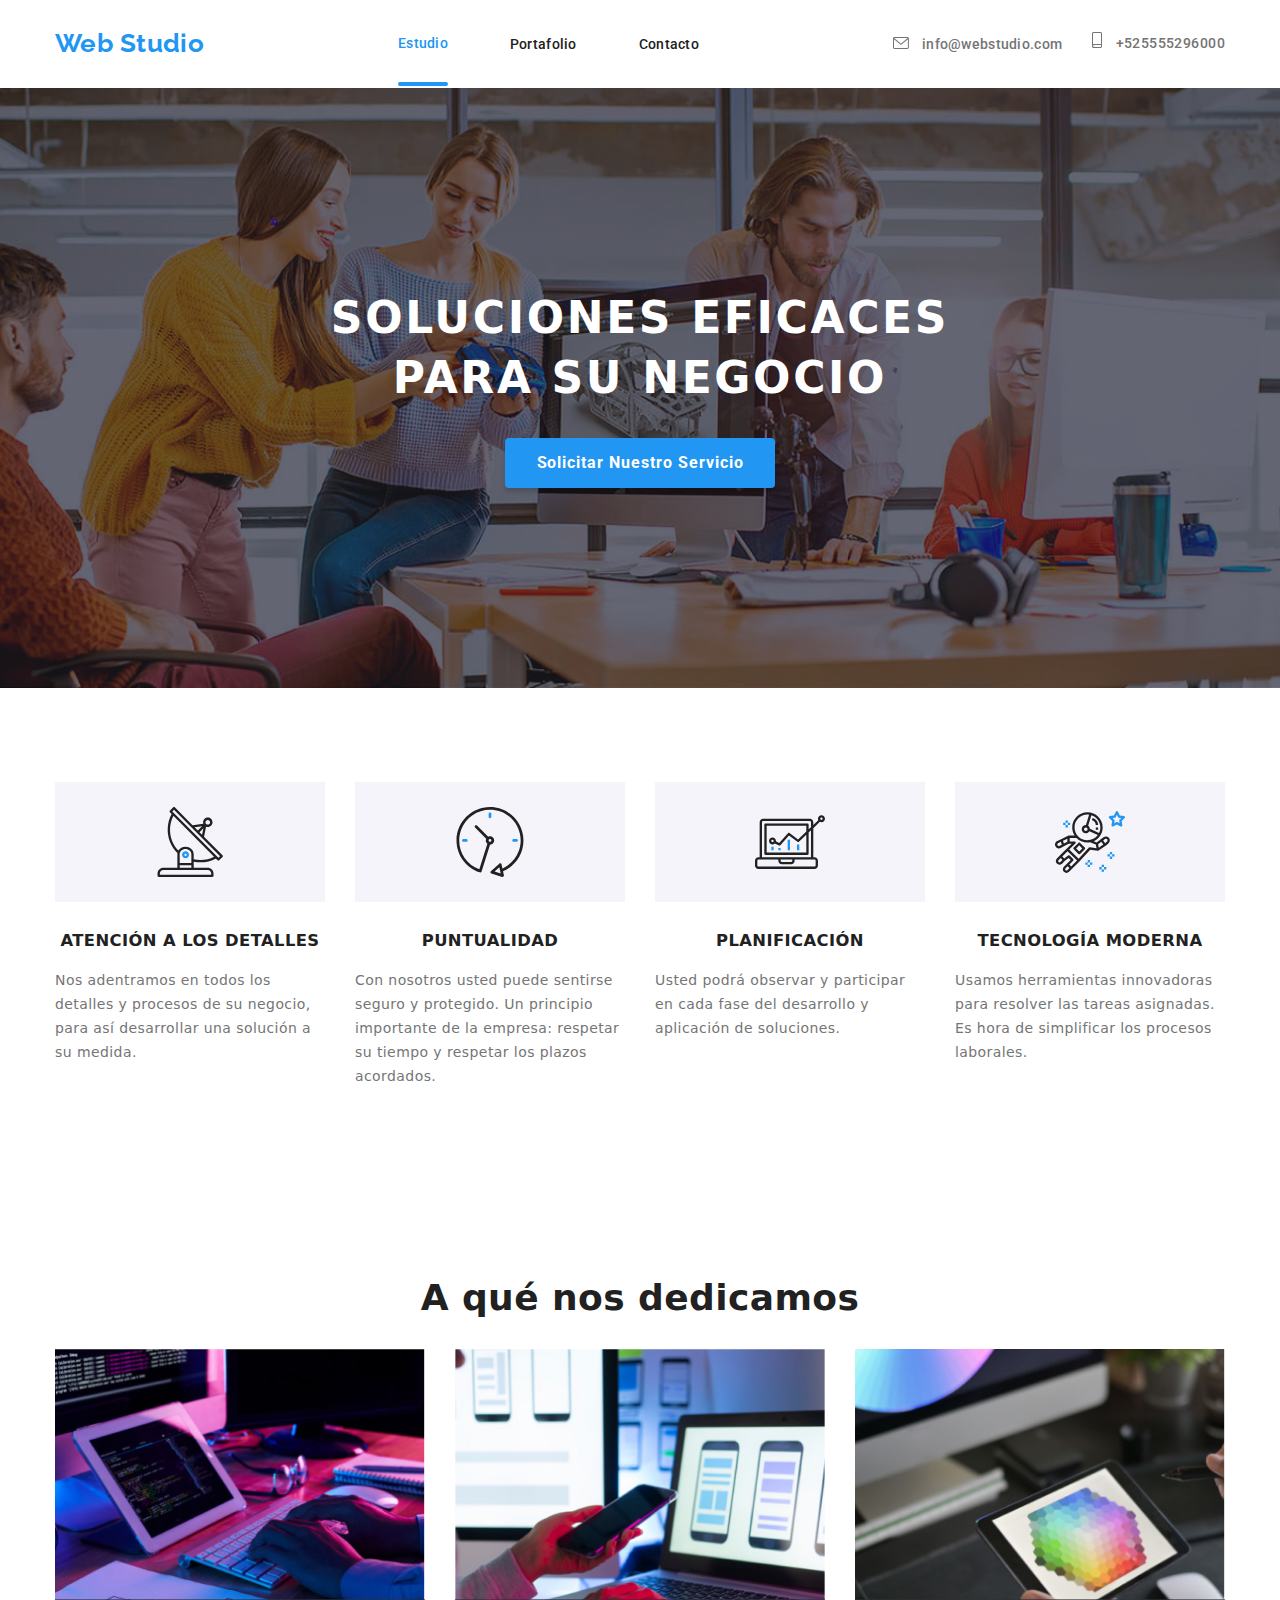
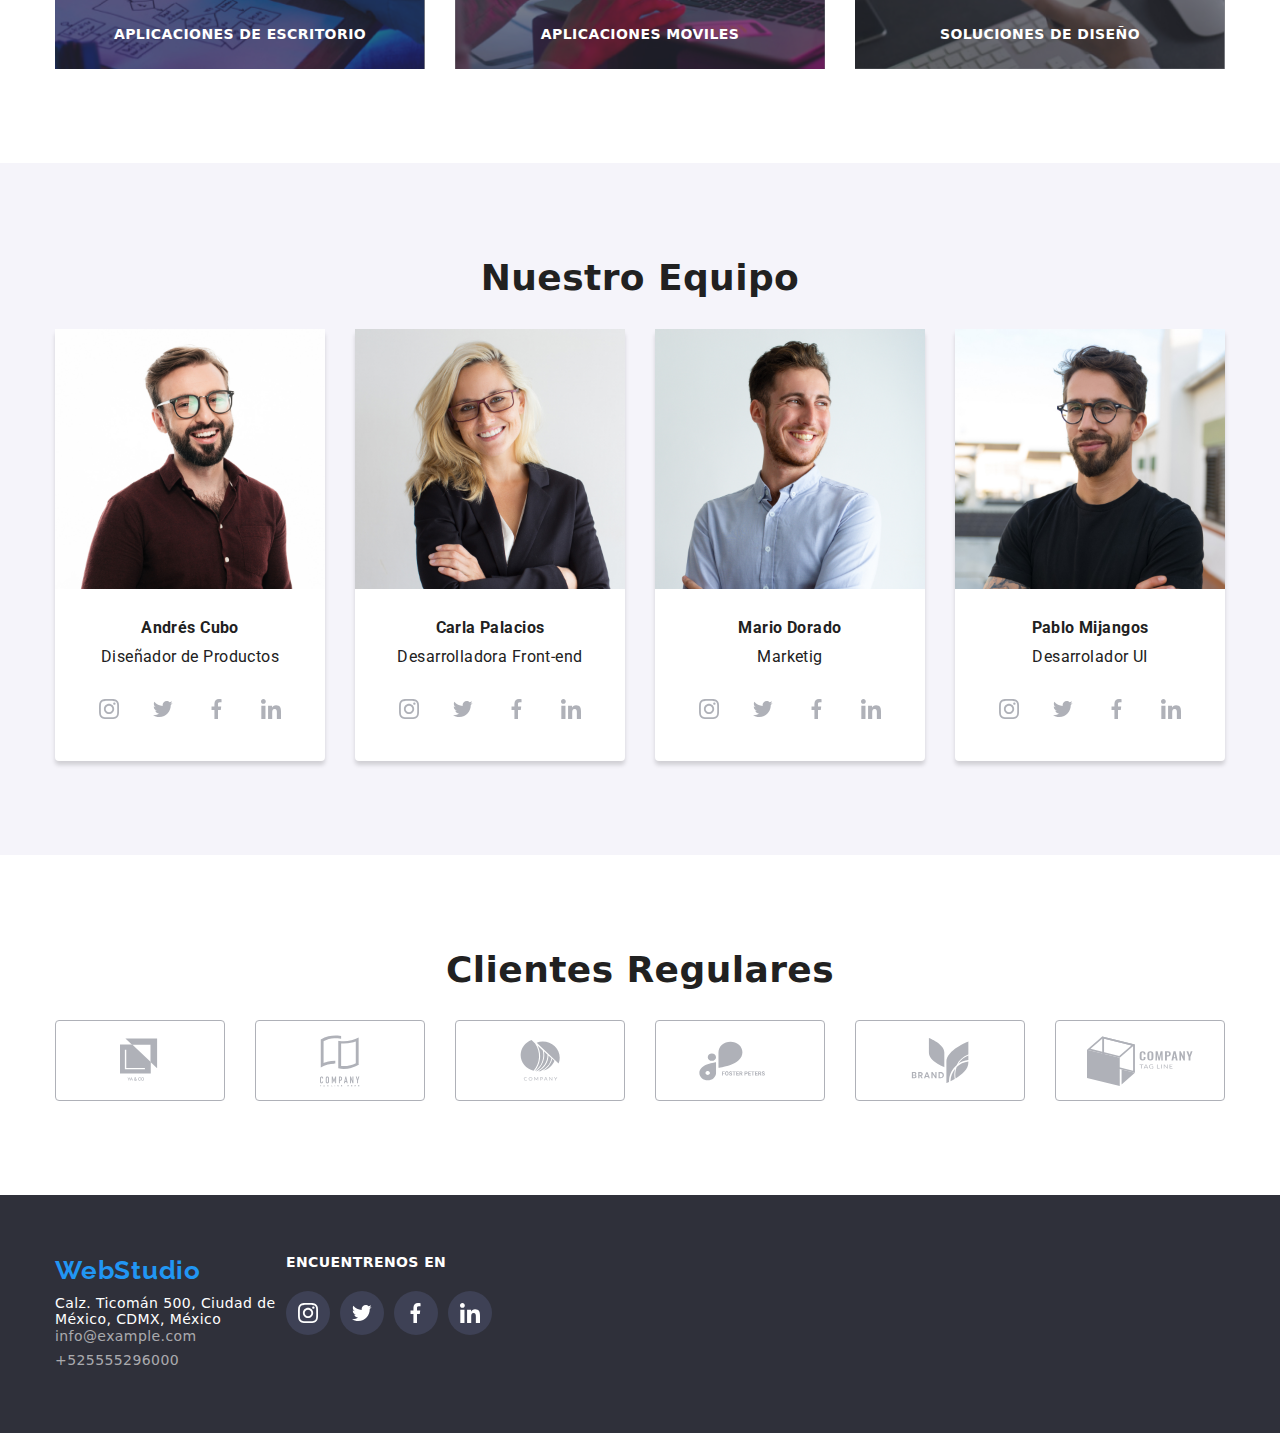
==== commit 3f4cd980: "correccio3tarea5" ====
--- a/index.html
+++ b/index.html
@@ -53,11 +53,15 @@
                 </div>
                 <div class="backdrop is-hidden" data-modal> 
                     <div class="modal">
-                        <p>Lorem, ipsum dolor sit amet consectetur adipisicing elit. Provident odio quam, necessitatibus quasi, accusantium recusandae molestias sit nulla rem quas fuga dolores quaerat hic. Veniam optio harum, sit nam sint nulla error unde, eligendi vel officia labore culpa ipsa iste minima. Animi incidunt quo labore qui quae laboriosam error illo!</p>
-                        <button data-modal-close>cerrar</button>
-                    </div>
-                </div>
-                
+                        <button class="but-close" data-modal-close>
+                            <a href="#" class="icon-close-modal">
+                            <svg class="icon-close" width="20px" height="20px">
+                                <use href="./images/icons.svg/sprite.svg#icon-close-btn-mob"></use>
+                            </a>
+                            </svg>
+                        </button>
+                    </div>
+                </div>    
             </section>
 
             <section class="section">
--- a/css/styles.css
+++ b/css/styles.css
@@ -104,22 +104,18 @@
 .link-study::after{
     content:"";
     position: absolute;
-    bottom: -1px;
+    bottom: -3px;
     left: 0;
     width: 100%;
-    height: .1px;
     background-color: var(--color-texto-secundario);
-    transition-property:background-color;
-    transition-duration: 250ms;
-    transition-timing-function: cubic-bezier( 0.4, 0, 0.2, 1);
-    transition-delay: 0;
+    transition-property:var(--background-color-principal);
+    transition-duration: 250ms;
+    transition-timing-function: cubic-bezier( 0.4, 0, 0.2, 1);
+    transition-delay: 0;
+    height: 4px;
+    color: var(--color-texto-secundario);
+    border-radius: 2px;
     }
-.link-study:hover::after{
-    height: 4px;
-    color: var(--color-texto-secundario);
-    border-radius: 2px;
-   
-}
 .link-portfolio{
     color: var(--color-texto-secundario);
     font-family: "Roboto";
@@ -148,16 +144,12 @@
     bottom: 0;
     left: 0;
     width: 100%;
-    height: 1px;
     background-color: var(--color-texto-secundario);
     border-radius: 2px;
+    height: 4px;
+    color: var(--color-texto-secundario);
     }
-.link-portfolio:hover::after{
-    height: 4px;
-    color: var(--color-texto-secundario);
-    transition-duration: 500ms;
-    transition-timing-function: cubic-bezier( 0.4, 0, 0.2, 1);
-}
+
 .link{
     color: var(--color-texto-principal);
     font-family: "Roboto";
@@ -352,8 +344,13 @@
     height: 100%;
     top: 0;
     left: 0;
-    background-color: rgba(0, 0, 0, 0.4);
     z-index: 1;
+    transition-property:var(--color-texto-terceario);
+    transition-duration: 250ms;
+    transition-timing-function: 
+    cubic-bezier( 0.4, 0, 0.2, 1);
+    transition-delay: 0;
+    cursor: pointer;
 }
 .is-hidden{
     visibility: hidden;
@@ -363,15 +360,32 @@
 .modal{
     position: absolute;
     color: var(--color-texto-principal);
-    width: 528px;
-    height: 581px;
+    width: 600px;
+    height: 600px;
     background-color: var(--color-texto-terceario);
     border-radius: 4px;
     top: 50%;
     left: 50%;
     transform: translate(-50%, -50%);
+    box-shadow: 0px 1px 3px rgba(0, 0, 0, 0.12), 
+    0px 1px 1px rgba(0, 0, 0, 0.14), 
+    0px 2px 1px rgba(0, 0, 0, 0.2);
+    border-radius: 4px;
     }
-   
+.icon-close{
+    fill: #000000;
+}
+.but-close{
+    position: absolute;
+    top: 17px;
+    right: 17px;
+    margin:0;
+    width: 30px;
+    height: 30px ;
+    border-radius: 50%;
+    border: 1px solid var(--color-texto-terceario);
+}
+
 /*-------Sección de beneficios y servicios--------------------------------*/
 
 .icons-benefist{
@@ -390,7 +404,7 @@
     text-align: center;
     align-items: center;
     line-height: 1.14;
-    padding-top: 30px;
+    margin-top: 30px;
 }
 .paragraph{
     color: #757575;
@@ -434,8 +448,8 @@
 }
 .text-imag{
     position: absolute;
-    top: 252px;
     width: 100%;
+    bottom: 0;
 } 
 .paragraph-serv{
     color: var(--color-texto-terceario);
@@ -458,6 +472,7 @@
     gap: 30px;  
 }
 .person-rol{
+    background-color: #FFFFFF;
     border-radius: 4px;
     box-shadow: 0px 4px 4px rgba(0, 0, 0, 0.15);
 }
@@ -488,19 +503,24 @@
     text-align: center;
     align-items: center;
     line-height: 1.87;
-    transition-property: background-color;
-    transition-duration: 250ms;
-    transition-timing-function: cubic-bezier( 0.4, 0, 0.2, 1);
-    transition-delay: 0;
-}
-.team-contact-link:hover { 
+    transition-property: var(--color-texto-secundario);
+    transition-duration: 250ms;
+    transition-timing-function: cubic-bezier( 0.4, 0, 0.2, 1);
+    transition-delay: 0;
+}
+.team-contact-link:hover,
+.team-contact-link.link:focus { 
     background-color: var(--color-texto-secundario);
 }
 .team-contact-icon{
     fill: #AFB1B8;
-   
+    transition-property: fill;
+    transition-duration: 250ms;
+    transition-timing-function: cubic-bezier( 0.4, 0, 0.2, 1);
+    transition-delay: 0;
     }
-.team-contact-icon:hover{
+.team-contact-icon:hover,
+.team-contact-icon:focus{
     fill: var(--color-texto-terceario);
     cursor: pointer;   
 } 
@@ -513,11 +533,13 @@
     gap:30px;
     padding: 0;
 }
-.bord-icons:hover .icon-group{
+.bord-icons:hover .icon-group,
+.bord-icons:focus .icon-group{
     fill:var(--color-texto-secundario);
     cursor: pointer;
 }
-.bord-icons:hover{
+.bord-icons:hover,
+.bord-icons:focus{
     border:1px solid var(--color-texto-secundario);  
 }
 .bord-icons{
@@ -586,7 +608,6 @@
 .footer-number-contact:hover, 
 .footer-number-contact:focus{
     color: var(--color-texto-secundario);
-    
     
     /*--------flex footer----------*/
 }
@@ -640,10 +661,8 @@
         background-color: var(--background-color-principal);
         text-align: center;
         align-items: center;
-        line-height: 1.87;
-        
-}
-
+        line-height: 1.87;  
+}
 /*--------------------PÁGINA DE PORTAFOLIO------------------------*/
 .title-h3{
     color:var(--color-texto-principal);
@@ -727,41 +746,34 @@
 
 /*------------------Productos de protafolio--------------------------------*/
 .products-portfolio{
+    flex-basis: calc((100% - 60px) / 3);
+    cursor: pointer;
     display: flex;
     flex-wrap: wrap;
     gap: 26px; 
-}
-.product1{
-    flex-basis: calc((100% - 60px) / 3);
-    cursor: pointer;
-   
-   
-}
-.product1:hover .presentation-product,
-.product1:focus .presentation-product{
-    transform: translatey(0);
+    list-style: none;
+}
+.product{
     border: 1px solid #EEEEEE;
     box-shadow: 0px 1px 1px rgba(0, 0, 0, 0.12), 0px 4px 4px rgba(0, 0, 0, 0.06), 1px 4px 6px rgba(0, 0, 0, 0.16);
-    border-radius: 4px;
-    
+    border-radius: 4px; 
+}
+.product:hover .presentation-product{
+    transform: translateY(0%);
 }
 .text-product{
     position: relative;
-    width: 370px;
-    height: 293px;
-    margin-left: auto;
-    margin-right: auto;
-    background-color: #bdbdbd;
     overflow: hidden;
 }
 .presentation-product{
     position: absolute;
     top: 0;
     left: 0;
-    width: 370px;
-    height: 293px;
+    width: 100%;
+    height: 100%;
     background-color: var(--background-color-secundary);
-    transform: translatey(100%);
+    overflow: auto;
+    transform: translatey(101%);
     transition-duration: 250ms;
     transition-timing-function: cubic-bezier( 0.4, 0, 0.2, 1);
     transition-delay: 0;
@@ -775,6 +787,7 @@
     text-align: center;
     align-items: center;
 }
+
 .title-h3{
     font-size: 18px;
     width: 322px;
